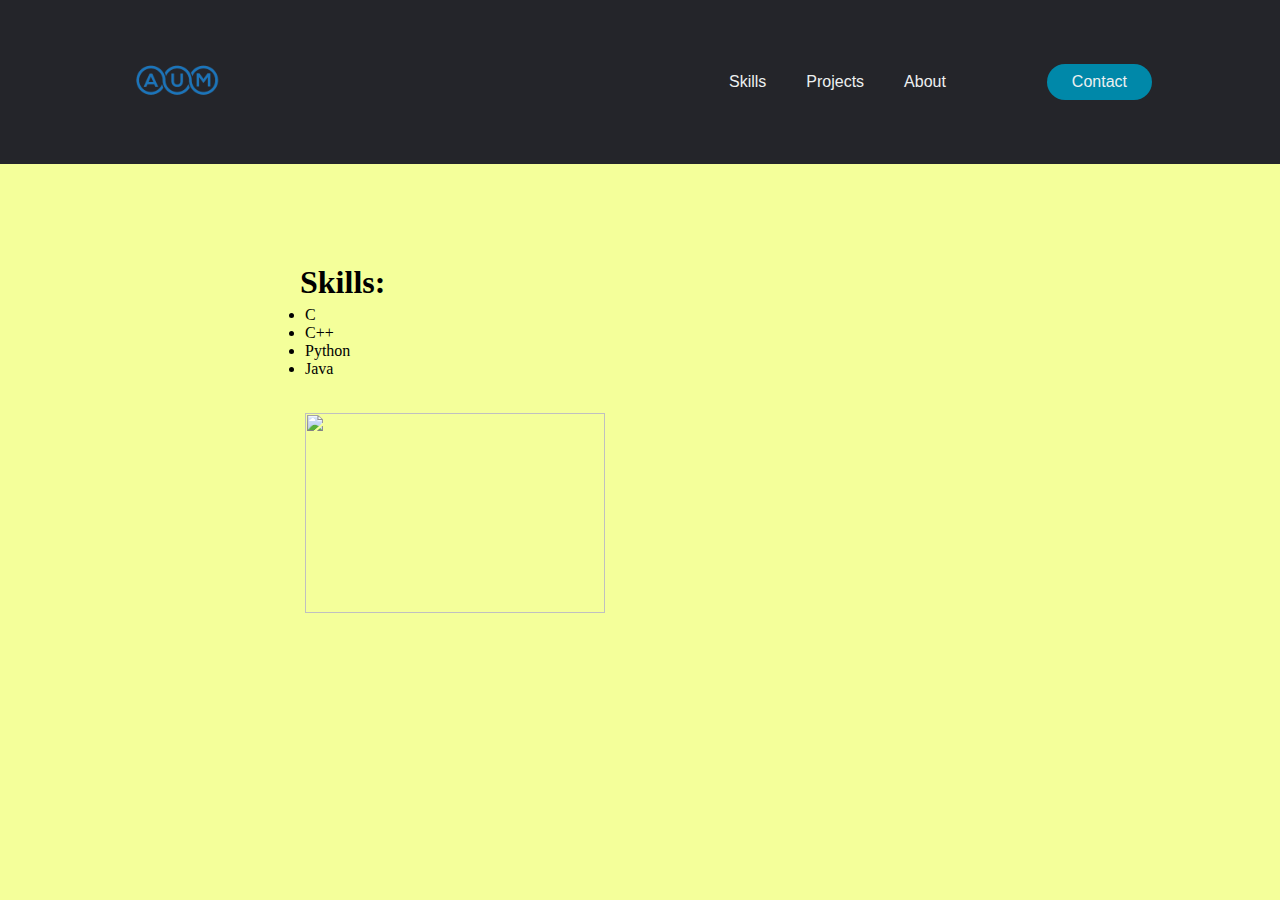
==== skills.html @ 027b46cd "added navbar" ====
<!DOCTYPE html>
<html lang="en">
<head>

    <meta charset="UTF-8">
    <meta http-equiv="X-UA-Compatible" content="IE=edge">
    <meta name="viewport" content="width=device-width, initial-scale=1.0">
    <link rel="stylesheet" type="text/css" href="shape.css">
    <title>Skills</title>
</head>
<body>
    <header>
		<a class="logo" href="/"><img src="main_logo.png" alt="logo"></a>
		<nav>
			<ul class="nav__links">
				<li><a href="Coming soon page.html">Skills</a></li>
				<li><a href="Coming soon page.html">Projects</a></li>
				<li><a href="Coming soon page.html">About</a></li>
			</ul>
		</nav>
		<a class="cta" href="Coming soon page.html">Contact</a>
		<p class="menu cta">Menu</p>
	</header>
	<div class="overlay">
		<a class="close">&times;</a>
		<div class="overlay__content">
			<a href="skills.html">Skills</a>
			<a href="Coming soon page.html">Projects</a>
			<a href="Coming soon page.html">About</a>
		</div>
	</div>
	<script type="text/javascript" src="mobile.js"></script>
    <div class="contentofskills">
        <h1>Skills:</h1>
        <ul class="skilllist">
        <li>C</li>
        <li>C++</li>
        <li>Python</li>
        <li>Java</li>
        </ul>
        <div class="skilllist">
        <img src="https://lh6.googleusercontent.com/Pb9skPwT0uDwlMA010D5rPQKirVK0kTKhGHWjc908sU7jrdoGU089M_simBObevk3g6DyIgaLG_2nEjn3L6KtCUe_npL0__43t7iMJ7Q4sr-83pAPj-PT-eVn3y5JBD3q7UarMQe1E1VlU28-v7liQYViA9fcQYb0GjW6jnLuBNesWjcM0fjNw=w1280" class="laptop-photo">
    <iframe class="chart" jsname="L5Fo6c" class="YMEQtf KfXz0b" sandbox="allow-scripts allow-popups allow-forms allow-same-origin allow-popups-to-escape-sandbox allow-downloads allow-modals" frameborder="0" aria-label="Chart" src="https://docs.google.com/spreadsheets/d/e/2CAIWO3emSQ0BgFH-8MJw70S1vbrMRiEPmzSItZszvytFj91j5YIUGWXFXuAEJ_RkUZWanjgc1Xz8h9VoNgA/gviz/chartiframe?autosize=true&amp;oid=2012598521&amp;resourcekey" allowfullscreen=""></iframe>
        </div>
</div>
</body>
</html>
---- shape.css ----
* {
	box-sizing: border-box;
	margin: 0px;
	padding: 0px;
}


.container {
	width: 100%;
	padding-right: 15px;
	padding-left: 15px;
	margin-right: auto;
	margin-left: auto;
  }


body {
	background-color:#f4ff9a;
	position: center;
}

#main {
	width: 100%;
	height: 100vh;
	position: relative;
}

header {
	display: flex;
	justify-content: space-between;
	align-items: center;
	padding: 30px 10%;
	background-color: #24252a;
  }
  
 
  .logo {

	cursor: pointer;
}

.logo img {
	width: 20%;
	height: 30%;
	
	object-fit: contain;
	position:static;
	
}
  
  .nav__links a,.cta,.overlay__content a {
	font-family: "Montserrat", sans-serif;
	font-weight: 500;
	color: #edf0f1;
	text-decoration: none;
  }
  
  .nav__links {
	list-style: none;
	display: flex;
  }
  
  .nav__links li {
	padding: 0px 20px;
  }
  
  .nav__links li a {
	transition: color 0.3s ease 0s;
  }
  
  .nav__links li a:hover {
	color: #0088a9;
  }
  
  .cta {
	padding: 9px 25px;
	background-color: rgba(0, 136, 169, 1);
	border: none;
	border-radius: 50px;
	cursor: pointer;
	transition: background-color 0.3s ease 0s;
  }
  
  .cta:hover {
	background-color: rgba(0, 136, 169, 0.8);
  }
  
  /* Mobile Nav */

  .menu {
	display: none;
  }
  
  .overlay {
	height: 100%;
	width: 0;
	position: fixed;
	z-index: 1;
	left: 0;
	top: 0;
	background-color: #24252a;
	overflow-x: hidden;
	transition: width 0.5s ease 0s;
  }
  
  .overlay--active {
	width: 100%;
  }
  
  .overlay__content {
	display: flex;
	height: 100%;
	flex-direction: column;
	align-items: center;
	justify-content: center;
  }
  
  .overlay a {
	padding: 15px;
	font-size: 36px;
	display: block;
	transition: color 0.3s ease 0s;
  }
  
  .overlay a:hover,.overlay a:focus {
	color: #0088a9;
  }
  .overlay .close {
	position: absolute;
	top: 20px;
	right: 45px;
	font-size: 60px;
	color: #edf0f1;
  }
  
  @media screen and (max-height: 450px) {
	.overlay a {
	  font-size: 20px;
	}
	.overlay .close {
	  font-size: 40px;
	  top: 15px;
	  right: 35px;
	}
  }
  
  @media only screen and (max-width: 800px) {
	.nav__links,
	.cta {
	  display: none;
	}
	.menu {
	  display: initial;
	}
  }
  
.page-main {
	display: flex;
}
.image {
	width: 500px;
	height: 500px;
}

.image img {
	width: 50%;
	height: 50%;
	object-fit: contain;
	transform: all;
	position: relative;
	margin-top: 150px;
	margin-left: 80px;
	flex-wrap:nowrap;
	

	
}

.content {
	position: relative;
	margin-left: 10%;
	margin-top: 10%;
	animation-name: blinking;
    animation-duration: 4s;
}
@keyframes blinking {
	from {left:-200px; top:0px;}
	to {left:0PX; top:0px;}
  }
.content h1 {
font-size: 80px;
display: inline;

	
}

.content p {
	position: center;
	color: grey;


}

.text {
	margin-left: 50%;
}

.text h1 {
}

.text p {
	color: grey;
	
}

.resume-btn {
	width: 150px;
	height: 45px;
	display: flex;
	justify-content: center;
	align-items: center;
	-webkit-text-fill-color: white;
	background-color: #0ab2db;
	border-radius: 20px;
	box-shadow: 5px 10px 30px #ab2db;
}

.resume-btn:hover {
	background-color: #044a5c;
	zoom: 105%;
}

/*this is for skills page*/
.contentofskills{
	font-size: medium;
	font-style: normal;
	font: caption-bold;
	padding-left: 300px;
	margin-top: 100px;
	display:flexbox;	


}
.skilllist{
	flex: 50%;
	padding: 5px;

}
.laptop-photo{
	width: 300px;
	height: 200px;

}

.chart{
	padding: 0px;
	zoom: 150%;
	margin-top: 0px;

}
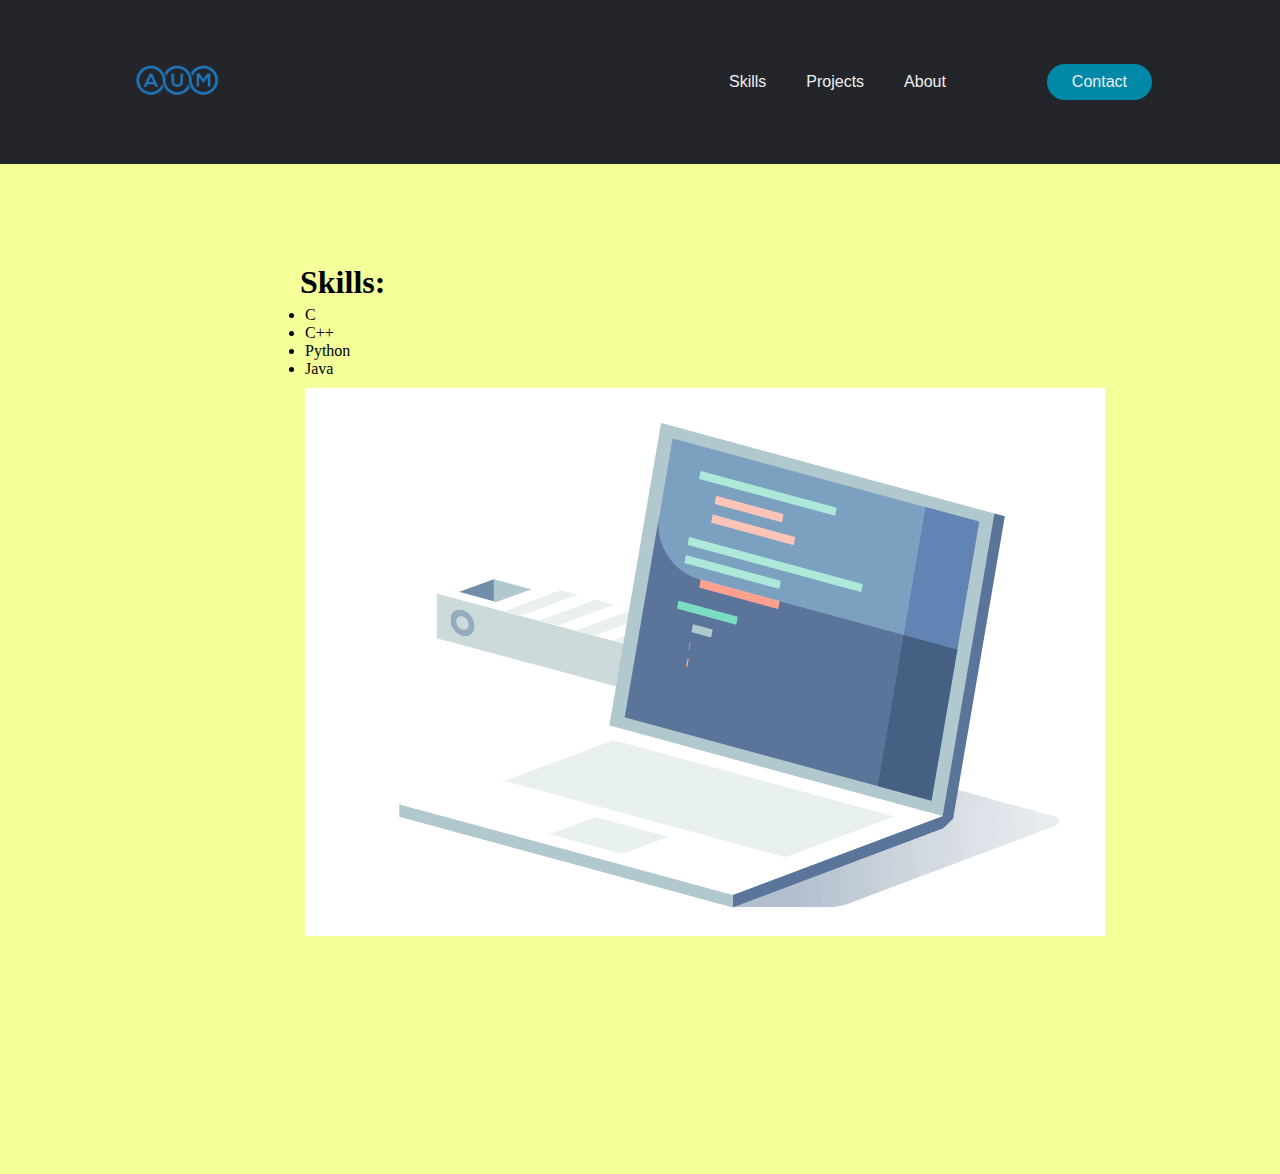
==== commit c3954942: "Added laptopPng which was throwing error" ====
--- a/skills.html
+++ b/skills.html
@@ -39,9 +39,9 @@
         <li>Java</li>
         </ul>
         <div class="skilllist">
-        <img src="https://lh6.googleusercontent.com/Pb9skPwT0uDwlMA010D5rPQKirVK0kTKhGHWjc908sU7jrdoGU089M_simBObevk3g6DyIgaLG_2nEjn3L6KtCUe_npL0__43t7iMJ7Q4sr-83pAPj-PT-eVn3y5JBD3q7UarMQe1E1VlU28-v7liQYViA9fcQYb0GjW6jnLuBNesWjcM0fjNw=w1280" class="laptop-photo">
+        <img src="laptopPng.png">
     <iframe class="chart" jsname="L5Fo6c" class="YMEQtf KfXz0b" sandbox="allow-scripts allow-popups allow-forms allow-same-origin allow-popups-to-escape-sandbox allow-downloads allow-modals" frameborder="0" aria-label="Chart" src="https://docs.google.com/spreadsheets/d/e/2CAIWO3emSQ0BgFH-8MJw70S1vbrMRiEPmzSItZszvytFj91j5YIUGWXFXuAEJ_RkUZWanjgc1Xz8h9VoNgA/gviz/chartiframe?autosize=true&amp;oid=2012598521&amp;resourcekey" allowfullscreen=""></iframe>
         </div>
 </div>
 </body>
-</html>+</html>
